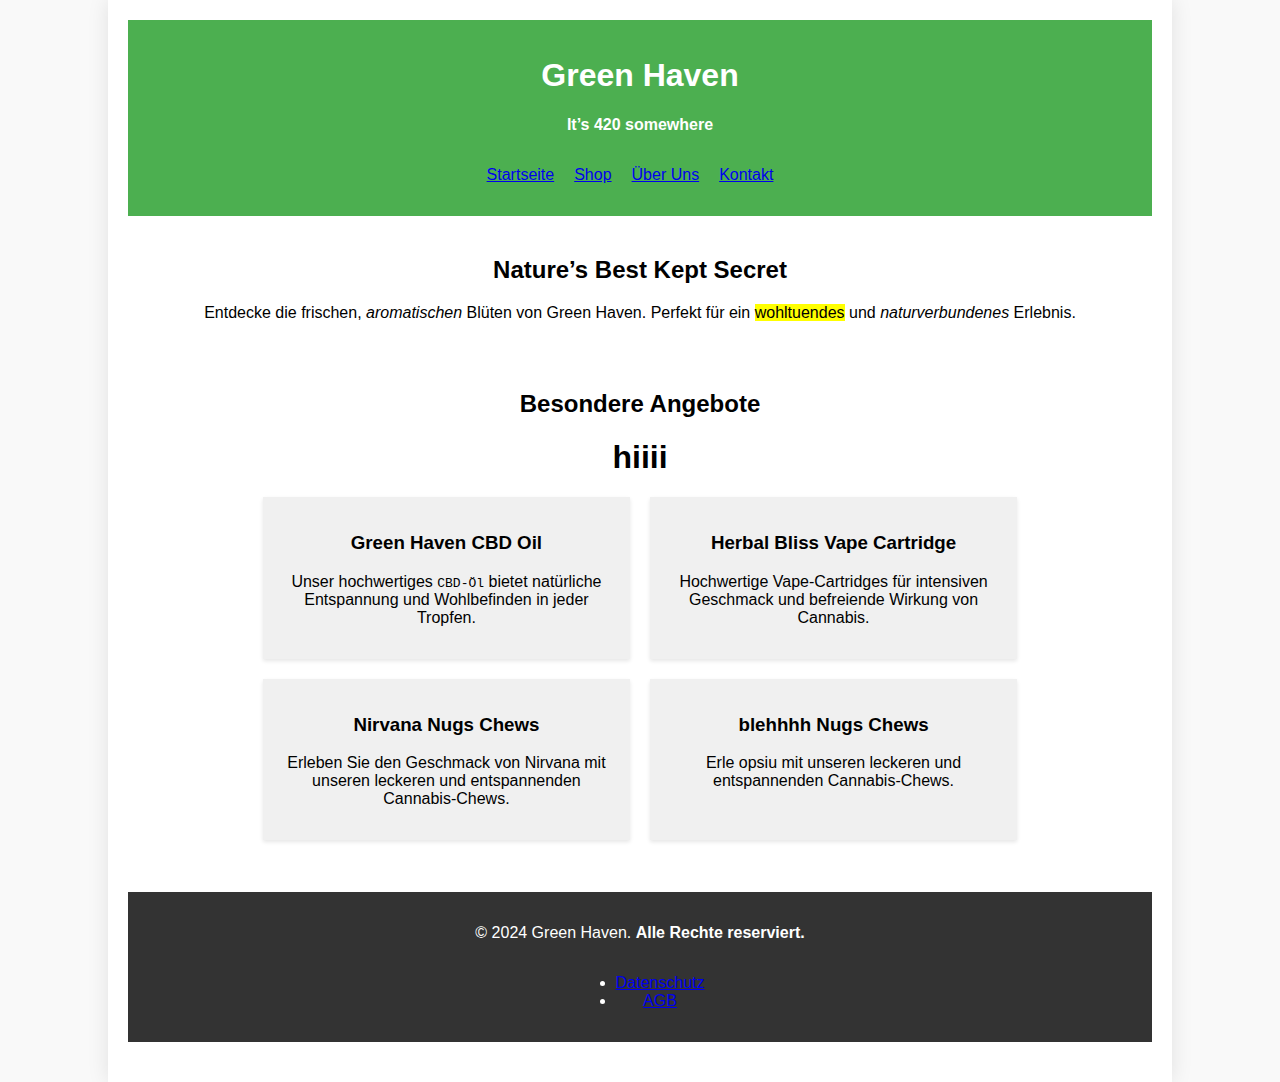
==== index.html @ b59bd923 ".dsvsvdvf" ====
<!DOCTYPE html>
<html lang="de">
<head>
  <meta charset="UTF-8">
  <meta name="viewport" content="width=device-width, initial-scale=1.0">
  <meta name="description" content="Entdecke die frischen, aromatischen Blüten von Green Haven. Perfekt für ein wohltuendes und naturverbundenes Erlebnis.">
  <meta name="keywords" content="Green Haven, CBD, cannabis, entspannung">
  <meta name="author" content="Max Mustermann">
  <title>Green Haven - Natur erleben</title>
  <style>
    body {
      font-family: Arial, sans-serif;
      margin: 0;
      padding: 0;
      display: grid;
      place-items: center;
      height: 100vh;
      background-color: #f9f9f9;
    }

    .container {
      width: 80%;
      max-width: 1200px;
      display: grid;
      grid-template-rows: auto auto 1fr auto;
      gap: 20px;
      padding: 20px;
      background-color: #fff;
      box-shadow: 0 0 20px rgba(0, 0, 0, 0.1);
    }

    header {
      text-align: center;
      padding: 1rem;
      background-color: #4CAF50;
      color: #fff;
    }

    nav {
      display: flex;
      justify-content: center;
      margin-top: 10px;
    }

    .nav-list {
      list-style-type: none;
      padding: 0;
      display: flex;
    }

    .nav-item {
      margin-right: 20px;
    }

    .main {
      display: flex;
      flex-direction: column;
      align-items: center;
      text-align: center;
    }

    .hero, .products {
      margin-bottom: 2rem;
    }

    .card-grid {
      display: grid;
      grid-template-columns: repeat(auto-fit, minmax(300px, 1fr));
      gap: 20px;
    }

    .card {
      background-color: #f0f0f0;
      padding: 1rem;
      box-shadow: 0 2px 4px rgba(0, 0, 0, 0.1);
    }

    footer {
      text-align: center;
      background-color: #333;
      color: #fff;
      padding: 1rem;
    }

    /* Media Query für die Anpassung bei kleineren Bildschirmen */
    @media (max-width: 768px) {
      .card-grid {
        grid-template-columns: 1fr; /* Eine Karte pro Zeile bei kleineren Bildschirmen */
      }
    }
  </style>
</head>
<body>
<div class="container">
  <header>
    <h1>Green Haven</h1>
    <p><strong>It’s 420 somewhere</strong></p>
    <nav>
      <ul class="nav-list">
        <li class="nav-item"><a href="/">Startseite</a></li>
        <li class="nav-item"><a href="/shop">Shop</a></li>
        <li class="nav-item"><a href="/about">Über Uns</a></li>
        <li class="nav-item"><a href="/contact">Kontakt</a></li>
      </ul>
    </nav>
  </header>
  <main class="main">
    <section class="hero">
      <h2>Nature’s Best Kept Secret</h2>
      <p>Entdecke die frischen, <em>aromatischen</em> Blüten von Green Haven. Perfekt für ein <mark>wohltuendes</mark> und <em>naturverbundenes</em> Erlebnis.</p>
    </section>
    <section class="products">
      <h2>Besondere Angebote</h2>
      <h1>hiiii</h1>
      <div class="card-grid">
        <div class="card">
          <h3>Green Haven <strong>CBD Oil</strong></h3>
          <p>Unser hochwertiges <code>CBD-Öl</code> bietet natürliche Entspannung und Wohlbefinden in jeder Tropfen.</p>
        </div>
        <div class="card">
          <h3>Herbal Bliss <strong>Vape Cartridge</strong></h3>
          <p>Hochwertige Vape-Cartridges für intensiven Geschmack und befreiende Wirkung von Cannabis.</p>
        </div>
        <div class="card">
          <h3>Nirvana Nugs <strong>Chews</strong></h3>
          <p>Erleben Sie den Geschmack von Nirvana mit unseren leckeren und entspannenden Cannabis-Chews.</p>
        </div>
        <div class="card">
          <h3>blehhhh Nugs <strong>Chews</strong></h3>
          <p>Erle opsiu mit unseren leckeren und entspannenden Cannabis-Chews.</p>
        </div>
      </div>
    </section>
  </main>
  <footer>
    <p>&copy; 2024 Green Haven. <strong>Alle Rechte reserviert.</strong></p>
    <nav>
      <ul class="footer-nav">
        <li><a href="/privacy">Datenschutz</a></li>
        <li><a href="/terms">AGB</a></li>
      </ul>
    </nav>
  </footer>
</div>
</body>
</html>
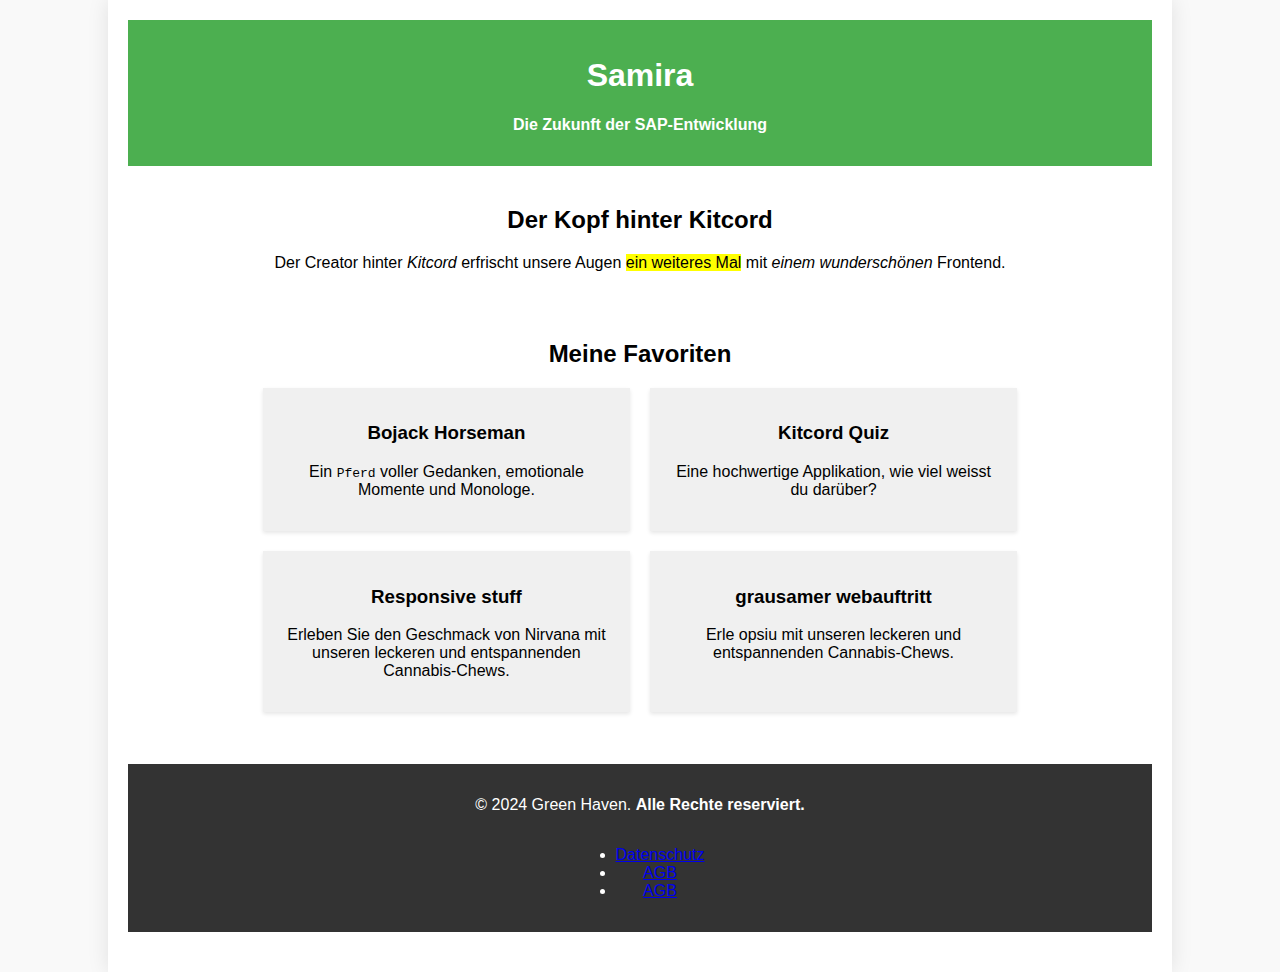
==== commit 58e66d4f: "wedadsasd" ====
--- a/index.html
+++ b/index.html
@@ -93,40 +93,39 @@
 <body>
 <div class="container">
   <header>
-    <h1>Green Haven</h1>
-    <p><strong>It’s 420 somewhere</strong></p>
-    <nav>
+    <h1>Samira</h1>
+    <p><strong>Die Zukunft der SAP-Entwicklung</strong></p>
+   <!-- <nav>
       <ul class="nav-list">
         <li class="nav-item"><a href="/">Startseite</a></li>
         <li class="nav-item"><a href="/shop">Shop</a></li>
         <li class="nav-item"><a href="/about">Über Uns</a></li>
         <li class="nav-item"><a href="/contact">Kontakt</a></li>
       </ul>
-    </nav>
+    </nav>-->
   </header>
   <main class="main">
     <section class="hero">
-      <h2>Nature’s Best Kept Secret</h2>
-      <p>Entdecke die frischen, <em>aromatischen</em> Blüten von Green Haven. Perfekt für ein <mark>wohltuendes</mark> und <em>naturverbundenes</em> Erlebnis.</p>
+      <h2>Der Kopf hinter Kitcord</h2>
+      <p>Der Creator hinter <em>Kitcord</em> erfrischt unsere Augen <mark>ein weiteres Mal</mark> mit <em>einem wunderschönen</em> Frontend.</p>
     </section>
     <section class="products">
-      <h2>Besondere Angebote</h2>
-      <h1>hiiii</h1>
+      <h2>Meine Favoriten</h2>
       <div class="card-grid">
         <div class="card">
-          <h3>Green Haven <strong>CBD Oil</strong></h3>
-          <p>Unser hochwertiges <code>CBD-Öl</code> bietet natürliche Entspannung und Wohlbefinden in jeder Tropfen.</p>
+          <h3>Bojack<strong> Horseman</strong></h3>
+          <p>Ein <code>Pferd</code> voller Gedanken, emotionale Momente und Monologe.</p>
         </div>
         <div class="card">
-          <h3>Herbal Bliss <strong>Vape Cartridge</strong></h3>
-          <p>Hochwertige Vape-Cartridges für intensiven Geschmack und befreiende Wirkung von Cannabis.</p>
+          <h3>Kitcord <strong>Quiz</strong></h3>
+          <p>Eine hochwertige Applikation, wie viel weisst du darüber?</p>
         </div>
         <div class="card">
-          <h3>Nirvana Nugs <strong>Chews</strong></h3>
+          <h3>Responsive <strong>stuff</strong></h3>
           <p>Erleben Sie den Geschmack von Nirvana mit unseren leckeren und entspannenden Cannabis-Chews.</p>
         </div>
         <div class="card">
-          <h3>blehhhh Nugs <strong>Chews</strong></h3>
+          <h3>grausamer <strong>webauftritt</strong></h3>
           <p>Erle opsiu mit unseren leckeren und entspannenden Cannabis-Chews.</p>
         </div>
       </div>
@@ -136,8 +135,9 @@
     <p>&copy; 2024 Green Haven. <strong>Alle Rechte reserviert.</strong></p>
     <nav>
       <ul class="footer-nav">
-        <li><a href="/privacy">Datenschutz</a></li>
-        <li><a href="/terms">AGB</a></li>
+        <li><a href="/dieser_link_ist_nur_zum_nav_displayen">Datenschutz</a></li>
+        <li><a href="/diese_links_können_nichts">AGB</a></li>
+        <li><a href="/media.html">AGB</a></li>
       </ul>
     </nav>
   </footer>
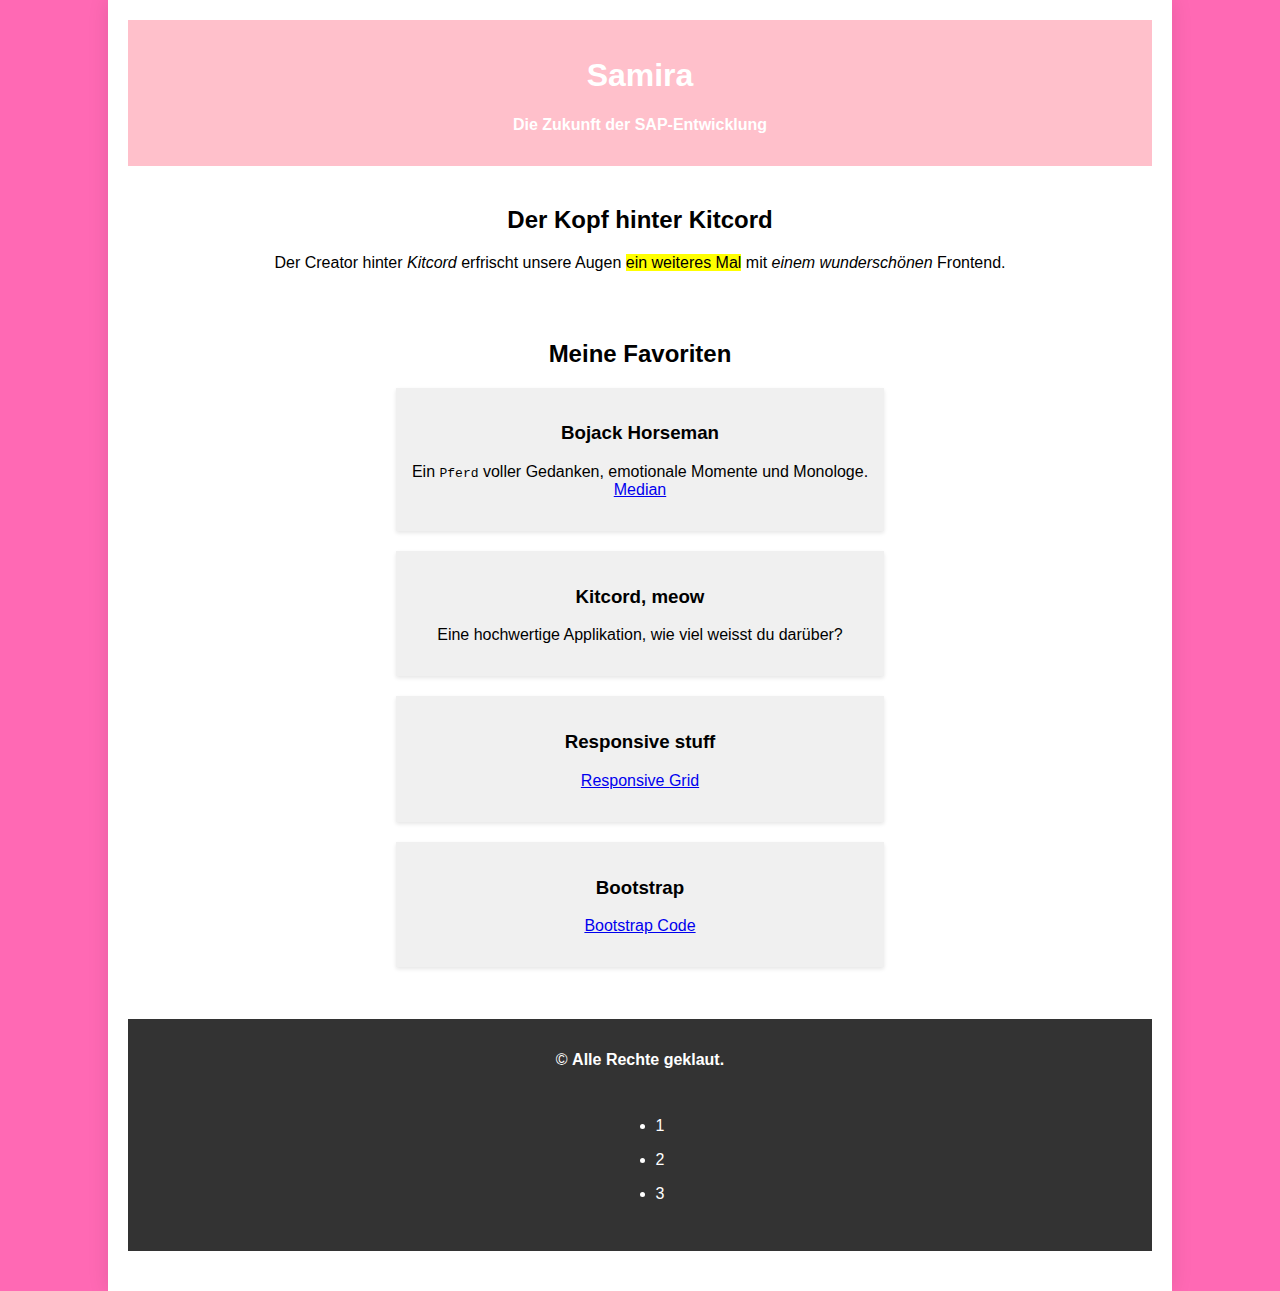
==== commit 027d4bc9: "wedadsasdsyxdcfvgbhnjkm" ====
--- a/index.html
+++ b/index.html
@@ -3,10 +3,9 @@
 <head>
   <meta charset="UTF-8">
   <meta name="viewport" content="width=device-width, initial-scale=1.0">
-  <meta name="description" content="Entdecke die frischen, aromatischen Blüten von Green Haven. Perfekt für ein wohltuendes und naturverbundenes Erlebnis.">
-  <meta name="keywords" content="Green Haven, CBD, cannabis, entspannung">
-  <meta name="author" content="Max Mustermann">
-  <title>Green Haven - Natur erleben</title>
+  <meta name="description" content="Hier sieht man den Lernversuch einer 17 Jährigen.">
+  <meta name="keywords" content="Medien, Bojack Horseman, Tv Show">
+  <meta name="author" content="Max Maximus">
   <style>
     body {
       font-family: Arial, sans-serif;
@@ -16,6 +15,7 @@
       place-items: center;
       height: 100vh;
       background-color: #f9f9f9;
+      background-color: hotpink;
     }
 
     .container {
@@ -32,7 +32,7 @@
     header {
       text-align: center;
       padding: 1rem;
-      background-color: #4CAF50;
+      background-color: pink;
       color: #fff;
     }
 
@@ -82,10 +82,9 @@
       padding: 1rem;
     }
 
-    /* Media Query für die Anpassung bei kleineren Bildschirmen */
     @media (max-width: 768px) {
       .card-grid {
-        grid-template-columns: 1fr; /* Eine Karte pro Zeile bei kleineren Bildschirmen */
+        grid-template-columns: 1fr;
       }
     }
   </style>
@@ -114,30 +113,32 @@
       <div class="card-grid">
         <div class="card">
           <h3>Bojack<strong> Horseman</strong></h3>
-          <p>Ein <code>Pferd</code> voller Gedanken, emotionale Momente und Monologe.</p>
+          <p>Ein <code>Pferd</code> voller Gedanken, emotionale Momente und Monologe.
+            <br>
+            <a href="Media.html">Median</a></p>
         </div>
         <div class="card">
-          <h3>Kitcord <strong>Quiz</strong></h3>
+          <h3>Kitcord, <strong>meow</strong></h3>
           <p>Eine hochwertige Applikation, wie viel weisst du darüber?</p>
         </div>
         <div class="card">
           <h3>Responsive <strong>stuff</strong></h3>
-          <p>Erleben Sie den Geschmack von Nirvana mit unseren leckeren und entspannenden Cannabis-Chews.</p>
+          <p><a href="Responsive.html">Responsive Grid</a></p>
         </div>
         <div class="card">
-          <h3>grausamer <strong>webauftritt</strong></h3>
-          <p>Erle opsiu mit unseren leckeren und entspannenden Cannabis-Chews.</p>
+          <h3>Boot<strong>strap</strong></h3>
+          <p><a href="Bootstrap.html">Bootstrap Code</a></p>
         </div>
       </div>
     </section>
   </main>
   <footer>
-    <p>&copy; 2024 Green Haven. <strong>Alle Rechte reserviert.</strong></p>
+    <p>&copy <strong>Alle Rechte geklaut.</strong></p>
     <nav>
       <ul class="footer-nav">
-        <li><a href="/dieser_link_ist_nur_zum_nav_displayen">Datenschutz</a></li>
-        <li><a href="/diese_links_können_nichts">AGB</a></li>
-        <li><a href="/media.html">AGB</a></li>
+        <li><p>1</p></li>
+        <li><p>2</p></li>
+        <li><p>3</p></li>
       </ul>
     </nav>
   </footer>
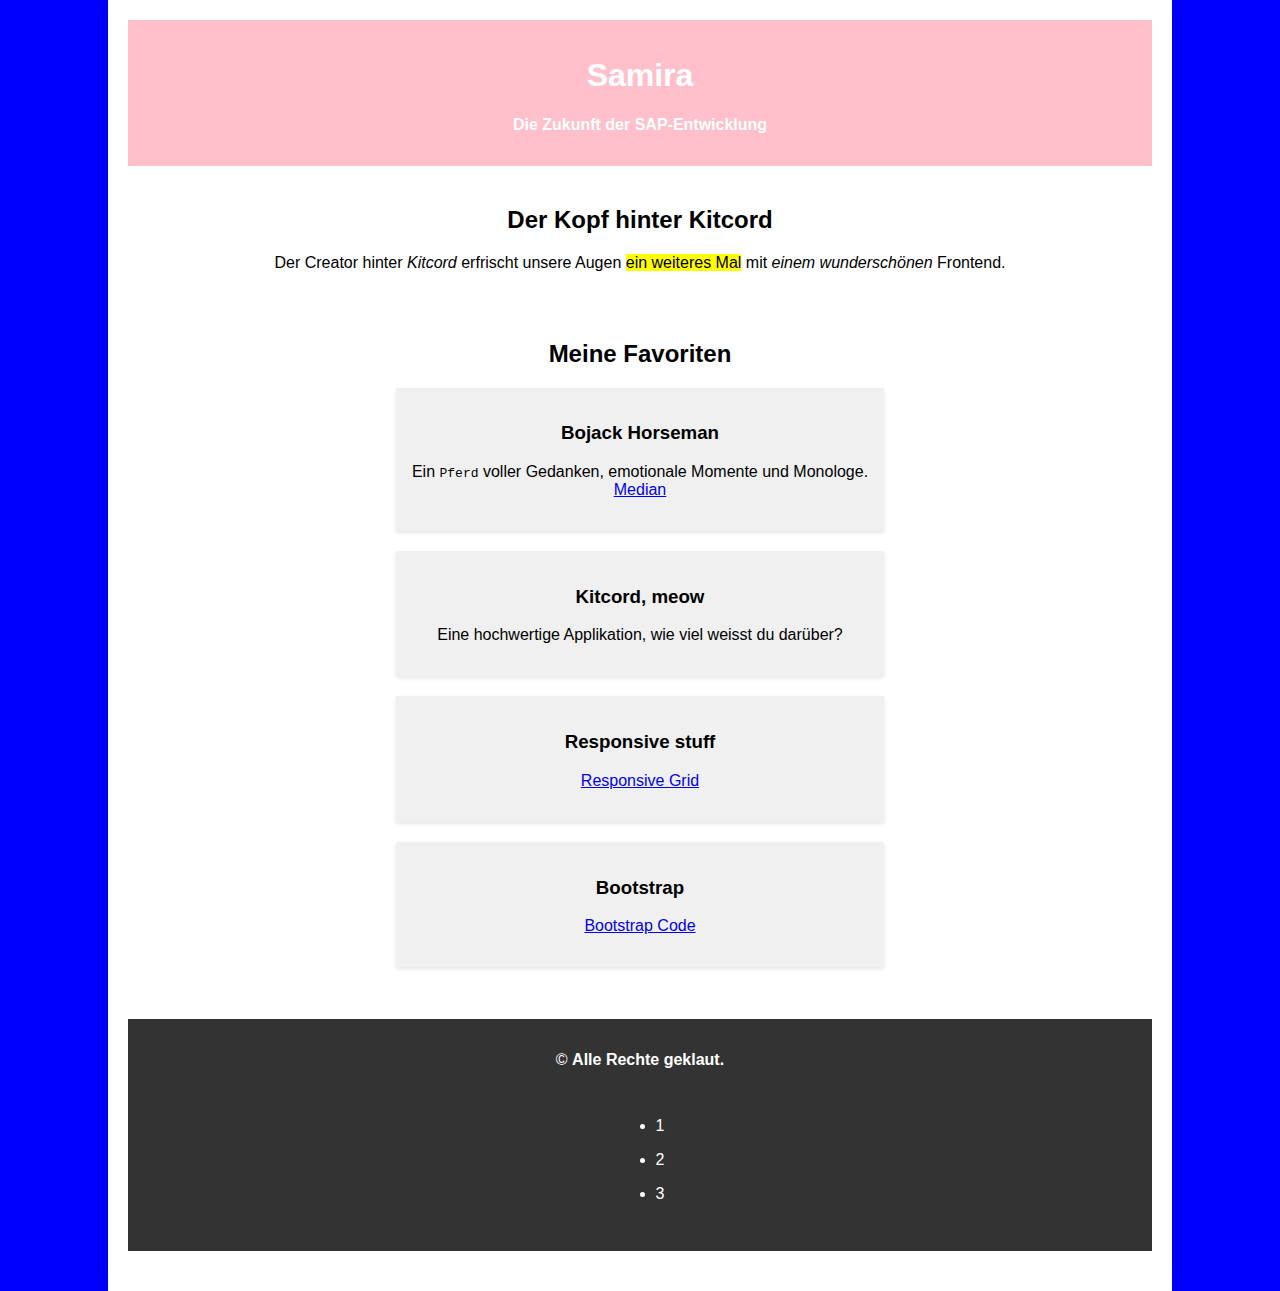
==== commit 571cbe55: "wedadsasdsyxdcfvgbhnjkm" ====
--- a/index.html
+++ b/index.html
@@ -6,6 +6,7 @@
   <meta name="description" content="Hier sieht man den Lernversuch einer 17 Jährigen.">
   <meta name="keywords" content="Medien, Bojack Horseman, Tv Show">
   <meta name="author" content="Max Maximus">
+  <title>frontend</title>
   <style>
     body {
       font-family: Arial, sans-serif;
@@ -15,7 +16,7 @@
       place-items: center;
       height: 100vh;
       background-color: #f9f9f9;
-      background-color: hotpink;
+      background-color: blue;
     }
 
     .container {
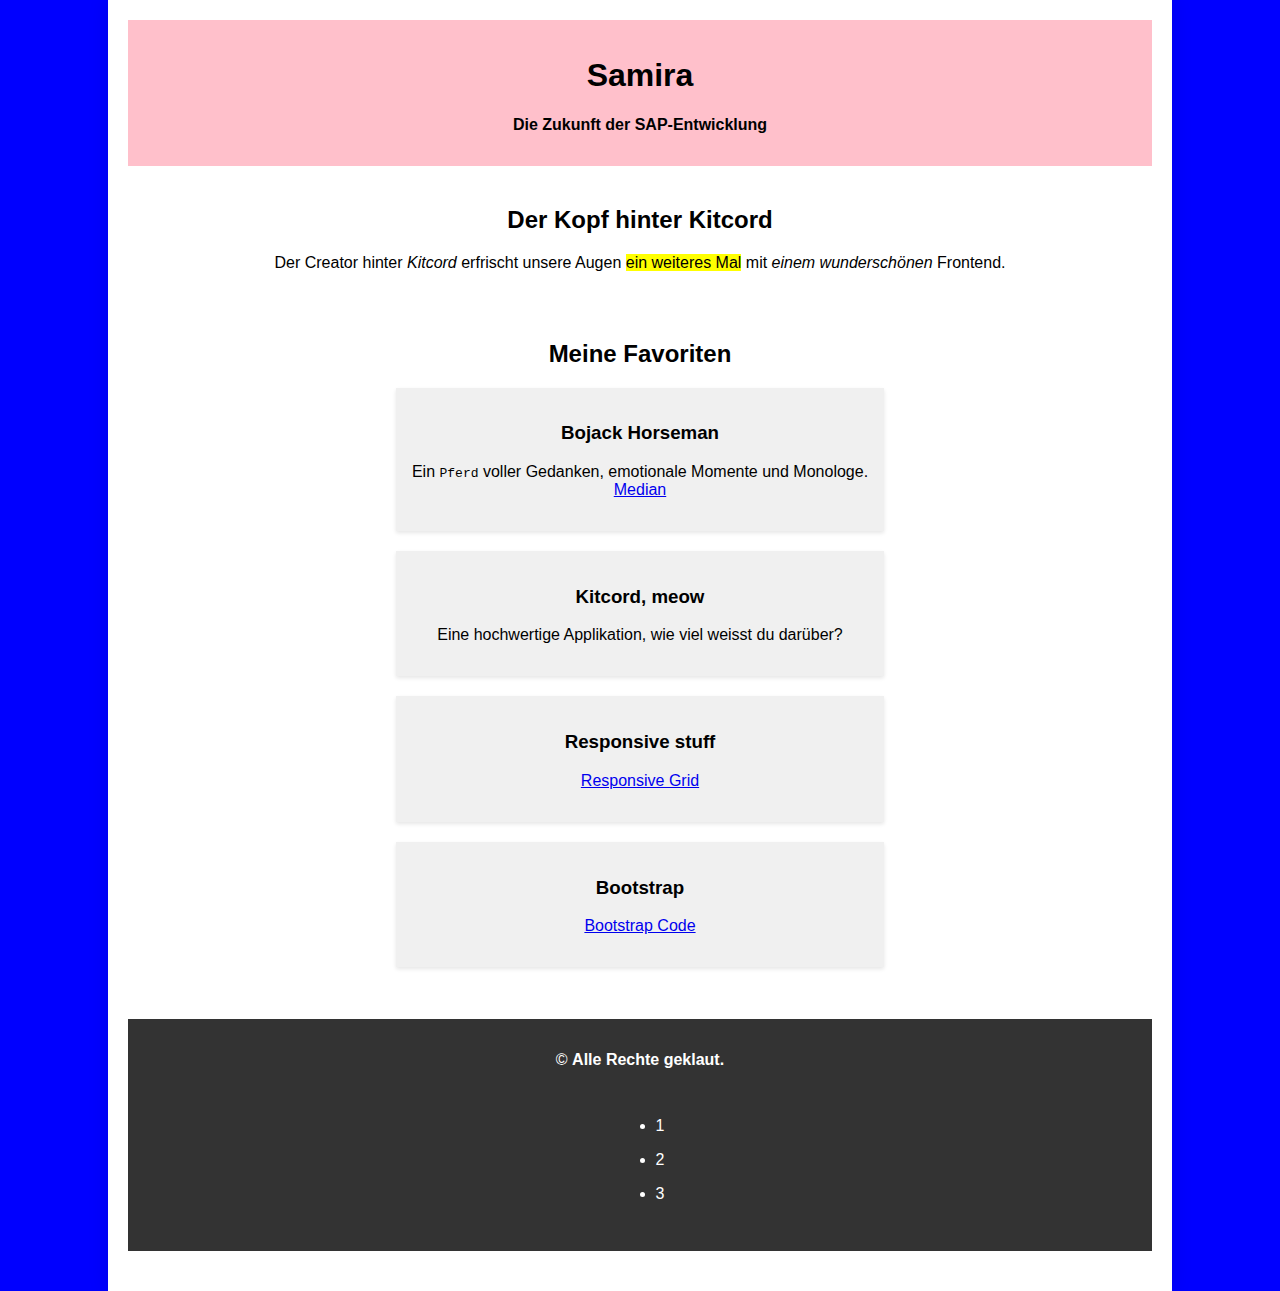
==== commit c7b68cea: "wedadsasdsyxdcfvgbhnjkm" ====
--- a/index.html
+++ b/index.html
@@ -34,7 +34,7 @@
       text-align: center;
       padding: 1rem;
       background-color: pink;
-      color: #fff;
+      color: black;
     }
 
     nav {
